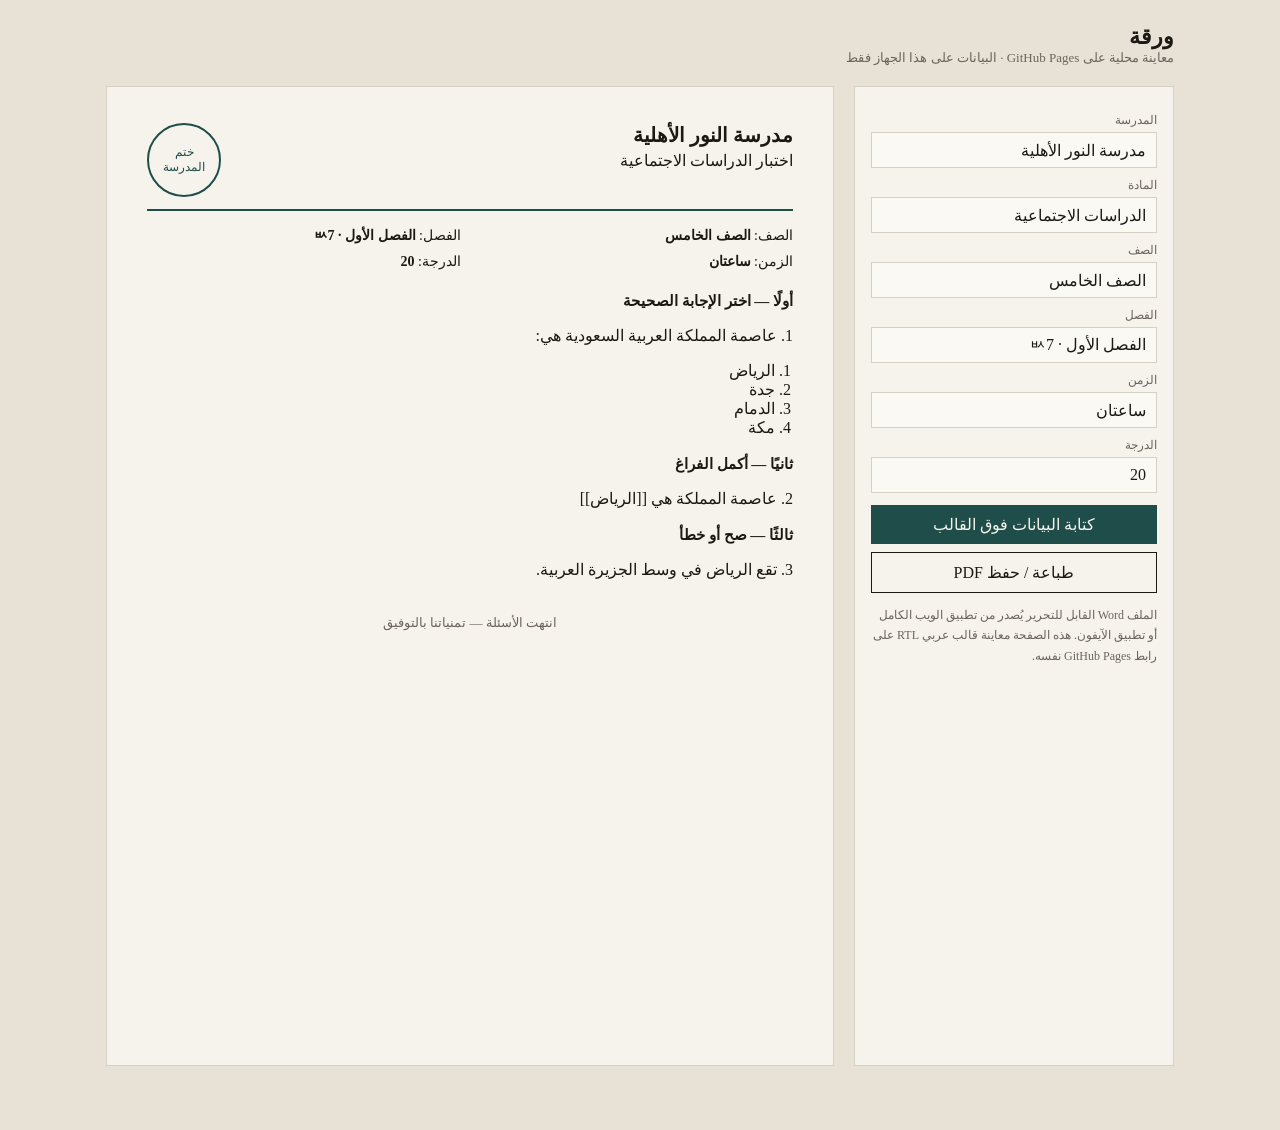
==== waraqa/index.html @ f8d20581 "feat: نشر صفحة ورقة على GitHub Pages" ====
<!DOCTYPE html>
<html lang="ar" dir="rtl">
<head>
  <meta charset="utf-8" />
  <meta name="viewport" content="width=device-width, initial-scale=1" />
  <title>ورقة — Waraqa</title>
  <meta name="description" content="إنتاج أوراق اختبار عربية على الجهاز. محلي أولًا." />
  <style>
    :root {
      --paper: #F6F3EC;
      --raised: #FBF9F4;
      --ink: #1C1915;
      --muted: #6B645C;
      --teal: #1F4D4A;
      --line: #D7D0C4;
      --crimson: #8B3A3A;
    }
    * { box-sizing: border-box; }
    html, body { margin: 0; background: #E8E2D6; color: var(--ink); font-family: "IBM Plex Sans Arabic", "Noto Naskh Arabic", "Amiri", "Traditional Arabic", serif; }
    body { min-height: 100dvh; }
    .wrap { max-width: 1100px; margin: 0 auto; padding: 24px 16px 64px; }
    header { display: flex; justify-content: space-between; align-items: center; margin-bottom: 20px; }
    .brand { font-weight: 700; font-size: 22px; }
    .sub { color: var(--muted); font-size: 13px; }
    .layout { display: grid; grid-template-columns: 320px 1fr; gap: 20px; }
    @media (max-width: 860px) { .layout { grid-template-columns: 1fr; } }
    .panel, .sheet { background: var(--paper); border: 1px solid var(--line); }
    .panel { padding: 16px; }
    label { display: block; font-size: 12px; color: var(--muted); margin: 10px 0 4px; }
    input, select, textarea {
      width: 100%; background: var(--raised); border: 1px solid var(--line);
      color: var(--ink); padding: 8px 10px; font: inherit; text-align: start;
    }
    button {
      border: 0; cursor: pointer; font: inherit; padding: 10px 14px;
    }
    .btn-main { background: var(--teal); color: var(--paper); width: 100%; margin-top: 12px; }
    .btn-sec { background: transparent; color: var(--ink); border: 1px solid var(--ink); width: 100%; margin-top: 8px; }
    .note { font-size: 12px; color: var(--muted); line-height: 1.7; margin-top: 12px; }
    .sheet { min-height: 980px; padding: 36px 40px; }
    .head { display: grid; grid-template-columns: 1fr auto; gap: 16px; border-bottom: 2px solid var(--teal); padding-bottom: 12px; }
    .seal {
      width: 74px; height: 74px; border: 2px solid var(--teal); border-radius: 50%;
      display: grid; place-items: center; font-size: 12px; color: var(--teal); text-align: center;
    }
    .meta { display: grid; grid-template-columns: 1fr 1fr; gap: 8px 18px; margin: 16px 0 22px; font-size: 14px; }
    .q { margin: 0 0 18px; text-align: start; }
    .q h3 { margin: 0 0 6px; font-size: 15px; }
    .opts { margin: 0; padding: 0 18px 0 0; }
    .foot { margin-top: 36px; text-align: center; color: var(--muted); font-size: 13px; }
    @media print {
      body { background: white; }
      .panel, header .actions { display: none !important; }
      .wrap { max-width: none; padding: 0; }
      .sheet { border: 0; min-height: auto; }
    }
  </style>
</head>
<body>
  <div class="wrap">
    <header>
      <div>
        <div class="brand">ورقة</div>
        <div class="sub">معاينة محلية على GitHub Pages · البيانات على هذا الجهاز فقط</div>
      </div>
      <div class="actions"></div>
    </header>
    <div class="layout">
      <aside class="panel">
        <label>المدرسة</label>
        <input id="school" value="مدرسة النور الأهلية" />
        <label>المادة</label>
        <input id="subject" value="الدراسات الاجتماعية" />
        <label>الصف</label>
        <input id="grade" value="الصف الخامس" />
        <label>الفصل</label>
        <input id="term" value="الفصل الأول · ㅄ7" />
        <label>الزمن</label>
        <input id="duration" value="ساعتان" />
        <label>الدرجة</label>
        <input id="score" value="20" />
        <button class="btn-main" id="apply" type="button">كتابة البيانات فوق القالب</button>
        <button class="btn-sec" id="print" type="button">طباعة / حفظ PDF</button>
        <p class="note">الملف Word القابل للتحرير يُصدر من تطبيق الويب الكامل أو تطبيق الآيفون. هذه الصفحة معاينة قالب عربي RTL على رابط GitHub Pages نفسه.</p>
      </aside>
      <article class="sheet" id="paper">
        <div class="head">
          <div>
            <div id="v-school" style="font-size:20px;font-weight:700">مدرسة النور الأهلية</div>
            <div id="v-subject" style="margin-top:4px">اختبار الدراسات الاجتماعية</div>
          </div>
          <div class="seal">ختم<br/>المدرسة</div>
        </div>
        <div class="meta">
          <div>الصف: <strong id="v-grade">الصف الخامس</strong></div>
          <div>الفصل: <strong id="v-term">الفصل الأول · ㅄ7</strong></div>
          <div>الزمن: <strong id="v-duration">ساعتان</strong></div>
          <div>الدرجة: <strong id="v-score">20</strong></div>
        </div>
        <section class="q">
          <h3>أولًا — اختر الإجابة الصحيحة</h3>
          <p>1. عاصمة المملكة العربية السعودية هي:</p>
          <ol class="opts" type="أ">
            <li>الرياض</li>
            <li>جدة</li>
            <li>الدمام</li>
            <li>مكة</li>
          </ol>
        </section>
        <section class="q">
          <h3>ثانيًا — أكمل الفراغ</h3>
          <p>2. عاصمة المملكة هي [[الرياض]]</p>
        </section>
        <section class="q">
          <h3>ثالثًا — صح أو خطأ</h3>
          <p>3. تقع الرياض في وسط الجزيرة العربية.</p>
        </section>
        <p class="foot">انتهت الأسئلة — تمنياتنا بالتوفيق</p>
      </article>
    </div>
  </div>
  <script>
    const map = [
      ["school", "v-school"],
      ["subject", "v-subject"],
      ["grade", "v-grade"],
      ["term", "v-term"],
      ["duration", "v-duration"],
      ["score", "v-score"]
    ];
    function apply() {
      const subject = document.getElementById("subject").value;
      document.getElementById("v-school").textContent = document.getElementById("school").value;
      document.getElementById("v-subject").textContent = "اختبار " + subject;
      document.getElementById("v-grade").textContent = document.getElementById("grade").value;
      document.getElementById("v-term").textContent = document.getElementById("term").value;
      document.getElementById("v-duration").textContent = document.getElementById("duration").value;
      document.getElementById("v-score").textContent = document.getElementById("score").value;
      const data = {};
      map.forEach(([id]) => data[id] = document.getElementById(id).value);
      localStorage.setItem("waraqa-v1", JSON.stringify(data));
    }
    document.getElementById("apply").onclick = apply;
    document.getElementById("print").onclick = () => window.print();
    try {
      const saved = JSON.parse(localStorage.getItem("waraqa-v1") || "null");
      if (saved) {
        map.forEach(([id]) => { if (saved[id]) document.getElementById(id).value = saved[id]; });
        apply();
      }
    } catch (e) {}
  </script>
</body>
</html>
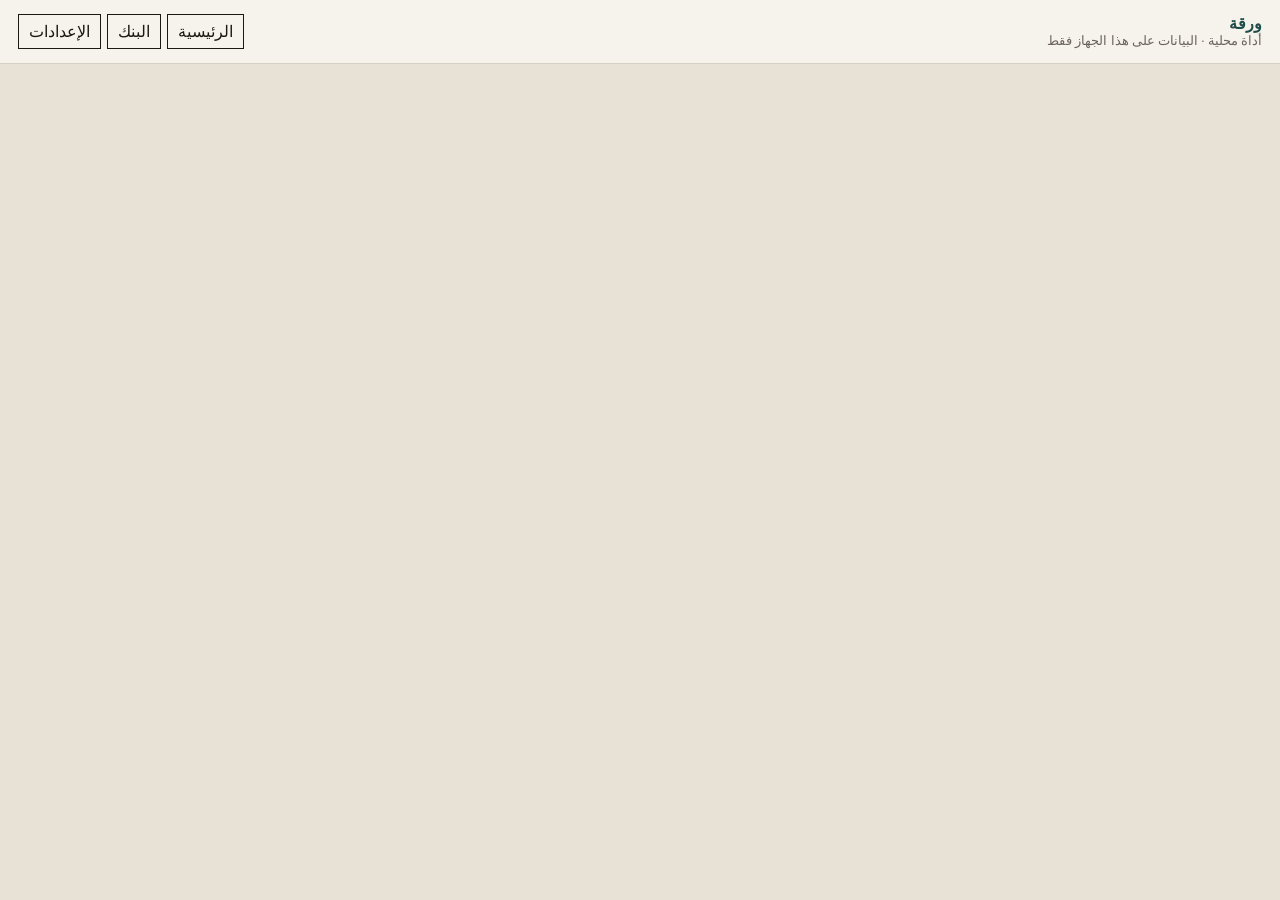
==== commit 7c92dfd2: "feat: لوحة ورقة كاملة على /waraqa/ — web.3" ====
--- a/waraqa/index.html
+++ b/waraqa/index.html
@@ -1,154 +1,61 @@
 <!DOCTYPE html>
 <html lang="ar" dir="rtl">
 <head>
-  <meta charset="utf-8" />
-  <meta name="viewport" content="width=device-width, initial-scale=1" />
-  <title>ورقة — Waraqa</title>
-  <meta name="description" content="إنتاج أوراق اختبار عربية على الجهاز. محلي أولًا." />
-  <style>
-    :root {
-      --paper: #F6F3EC;
-      --raised: #FBF9F4;
-      --ink: #1C1915;
-      --muted: #6B645C;
-      --teal: #1F4D4A;
-      --line: #D7D0C4;
-      --crimson: #8B3A3A;
-    }
-    * { box-sizing: border-box; }
-    html, body { margin: 0; background: #E8E2D6; color: var(--ink); font-family: "IBM Plex Sans Arabic", "Noto Naskh Arabic", "Amiri", "Traditional Arabic", serif; }
-    body { min-height: 100dvh; }
-    .wrap { max-width: 1100px; margin: 0 auto; padding: 24px 16px 64px; }
-    header { display: flex; justify-content: space-between; align-items: center; margin-bottom: 20px; }
-    .brand { font-weight: 700; font-size: 22px; }
-    .sub { color: var(--muted); font-size: 13px; }
-    .layout { display: grid; grid-template-columns: 320px 1fr; gap: 20px; }
-    @media (max-width: 860px) { .layout { grid-template-columns: 1fr; } }
-    .panel, .sheet { background: var(--paper); border: 1px solid var(--line); }
-    .panel { padding: 16px; }
-    label { display: block; font-size: 12px; color: var(--muted); margin: 10px 0 4px; }
-    input, select, textarea {
-      width: 100%; background: var(--raised); border: 1px solid var(--line);
-      color: var(--ink); padding: 8px 10px; font: inherit; text-align: start;
-    }
-    button {
-      border: 0; cursor: pointer; font: inherit; padding: 10px 14px;
-    }
-    .btn-main { background: var(--teal); color: var(--paper); width: 100%; margin-top: 12px; }
-    .btn-sec { background: transparent; color: var(--ink); border: 1px solid var(--ink); width: 100%; margin-top: 8px; }
-    .note { font-size: 12px; color: var(--muted); line-height: 1.7; margin-top: 12px; }
-    .sheet { min-height: 980px; padding: 36px 40px; }
-    .head { display: grid; grid-template-columns: 1fr auto; gap: 16px; border-bottom: 2px solid var(--teal); padding-bottom: 12px; }
-    .seal {
-      width: 74px; height: 74px; border: 2px solid var(--teal); border-radius: 50%;
-      display: grid; place-items: center; font-size: 12px; color: var(--teal); text-align: center;
-    }
-    .meta { display: grid; grid-template-columns: 1fr 1fr; gap: 8px 18px; margin: 16px 0 22px; font-size: 14px; }
-    .q { margin: 0 0 18px; text-align: start; }
-    .q h3 { margin: 0 0 6px; font-size: 15px; }
-    .opts { margin: 0; padding: 0 18px 0 0; }
-    .foot { margin-top: 36px; text-align: center; color: var(--muted); font-size: 13px; }
-    @media print {
-      body { background: white; }
-      .panel, header .actions { display: none !important; }
-      .wrap { max-width: none; padding: 0; }
-      .sheet { border: 0; min-height: auto; }
-    }
-  </style>
+<meta charset="utf-8"/>
+<meta name="viewport" content="width=device-width, initial-scale=1"/>
+<title>ورقة</title>
+<meta name="theme-color" content="#1F4D4A"/>
+<meta name="waraqa-build" content="0.1.0-web.3"/>
+<style>
+:root{--paper:#F6F3EC;--raised:#FBF9F4;--ink:#1C1915;--muted:#6B645C;--teal:#1F4D4A;--line:#D7D0C4;--crimson:#8B3A3A}
+*{box-sizing:border-box}html,body{margin:0;background:#E8E2D6;color:var(--ink);font-family:"IBM Plex Sans Arabic","Noto Naskh Arabic","Amiri","Traditional Arabic",serif}
+a{color:inherit;text-decoration:none}
+.top{display:flex;justify-content:space-between;align-items:center;gap:12px;padding:14px 18px;background:var(--paper);border-bottom:1px solid var(--line)}
+.brand{font-weight:700;color:var(--teal)}.nav a{border:1px solid var(--ink);padding:7px 10px;margin-inline-start:6px;display:inline-block}
+.wrap{max-width:1100px;margin:0 auto;padding:20px 16px 72px}
+.row{display:flex;gap:8px;flex-wrap:wrap;margin:12px 0}
+button.main{background:var(--teal);color:var(--paper);border:1px solid var(--teal);padding:10px 14px;font:inherit;cursor:pointer}
+button.ghost{background:transparent;color:var(--ink);border:1px solid var(--ink);padding:10px 14px;font:inherit;cursor:pointer}
+.stats{display:grid;grid-template-columns:repeat(3,1fr);gap:10px}.card{background:var(--paper);border:1px solid var(--line);padding:14px}
+.muted{color:var(--muted);font-size:13px}.err{color:var(--crimson)}
+label{display:block;font-size:12px;color:var(--muted);margin:10px 0 4px}
+input,textarea,select{width:100%;background:var(--raised);border:1px solid var(--line);color:var(--ink);padding:8px 10px;font:inherit;text-align:start;direction:rtl}
+.layout{display:grid;grid-template-columns:320px 1fr;gap:16px}@media(max-width:860px){.layout,.stats{grid-template-columns:1fr}}
+.sheet{background:#fff;border:1px solid var(--line);padding:28px 30px;min-height:640px}
+.head{display:grid;grid-template-columns:1fr auto;gap:12px;border-bottom:2px solid var(--teal);padding-bottom:10px}
+.seal{width:74px;height:74px;border:2px solid var(--teal);border-radius:50%;display:grid;place-items:center;color:var(--teal);text-align:center;font-size:12px}
+table.meta{width:100%;border-collapse:collapse;margin:12px 0 16px}table.meta td{border:1px solid var(--ink);padding:4px 6px}
+.q{margin:0 0 14px;text-align:start}.end{text-align:center;margin-top:24px}
+ul.list{list-style:none;padding:0}ul.list li{background:var(--paper);border:1px solid var(--line);padding:12px;margin:8px 0;cursor:pointer}
+@media print{.top,.row,.nav{display:none!important}body{background:#fff}.sheet{border:0}}
+</style>
 </head>
 <body>
-  <div class="wrap">
-    <header>
-      <div>
-        <div class="brand">ورقة</div>
-        <div class="sub">معاينة محلية على GitHub Pages · البيانات على هذا الجهاز فقط</div>
-      </div>
-      <div class="actions"></div>
-    </header>
-    <div class="layout">
-      <aside class="panel">
-        <label>المدرسة</label>
-        <input id="school" value="مدرسة النور الأهلية" />
-        <label>المادة</label>
-        <input id="subject" value="الدراسات الاجتماعية" />
-        <label>الصف</label>
-        <input id="grade" value="الصف الخامس" />
-        <label>الفصل</label>
-        <input id="term" value="الفصل الأول · ㅄ7" />
-        <label>الزمن</label>
-        <input id="duration" value="ساعتان" />
-        <label>الدرجة</label>
-        <input id="score" value="20" />
-        <button class="btn-main" id="apply" type="button">كتابة البيانات فوق القالب</button>
-        <button class="btn-sec" id="print" type="button">طباعة / حفظ PDF</button>
-        <p class="note">الملف Word القابل للتحرير يُصدر من تطبيق الويب الكامل أو تطبيق الآيفون. هذه الصفحة معاينة قالب عربي RTL على رابط GitHub Pages نفسه.</p>
-      </aside>
-      <article class="sheet" id="paper">
-        <div class="head">
-          <div>
-            <div id="v-school" style="font-size:20px;font-weight:700">مدرسة النور الأهلية</div>
-            <div id="v-subject" style="margin-top:4px">اختبار الدراسات الاجتماعية</div>
-          </div>
-          <div class="seal">ختم<br/>المدرسة</div>
-        </div>
-        <div class="meta">
-          <div>الصف: <strong id="v-grade">الصف الخامس</strong></div>
-          <div>الفصل: <strong id="v-term">الفصل الأول · ㅄ7</strong></div>
-          <div>الزمن: <strong id="v-duration">ساعتان</strong></div>
-          <div>الدرجة: <strong id="v-score">20</strong></div>
-        </div>
-        <section class="q">
-          <h3>أولًا — اختر الإجابة الصحيحة</h3>
-          <p>1. عاصمة المملكة العربية السعودية هي:</p>
-          <ol class="opts" type="أ">
-            <li>الرياض</li>
-            <li>جدة</li>
-            <li>الدمام</li>
-            <li>مكة</li>
-          </ol>
-        </section>
-        <section class="q">
-          <h3>ثانيًا — أكمل الفراغ</h3>
-          <p>2. عاصمة المملكة هي [[الرياض]]</p>
-        </section>
-        <section class="q">
-          <h3>ثالثًا — صح أو خطأ</h3>
-          <p>3. تقع الرياض في وسط الجزيرة العربية.</p>
-        </section>
-        <p class="foot">انتهت الأسئلة — تمنياتنا بالتوفيق</p>
-      </article>
-    </div>
-  </div>
-  <script>
-    const map = [
-      ["school", "v-school"],
-      ["subject", "v-subject"],
-      ["grade", "v-grade"],
-      ["term", "v-term"],
-      ["duration", "v-duration"],
-      ["score", "v-score"]
-    ];
-    function apply() {
-      const subject = document.getElementById("subject").value;
-      document.getElementById("v-school").textContent = document.getElementById("school").value;
-      document.getElementById("v-subject").textContent = "اختبار " + subject;
-      document.getElementById("v-grade").textContent = document.getElementById("grade").value;
-      document.getElementById("v-term").textContent = document.getElementById("term").value;
-      document.getElementById("v-duration").textContent = document.getElementById("duration").value;
-      document.getElementById("v-score").textContent = document.getElementById("score").value;
-      const data = {};
-      map.forEach(([id]) => data[id] = document.getElementById(id).value);
-      localStorage.setItem("waraqa-v1", JSON.stringify(data));
-    }
-    document.getElementById("apply").onclick = apply;
-    document.getElementById("print").onclick = () => window.print();
-    try {
-      const saved = JSON.parse(localStorage.getItem("waraqa-v1") || "null");
-      if (saved) {
-        map.forEach(([id]) => { if (saved[id]) document.getElementById(id).value = saved[id]; });
-        apply();
-      }
-    } catch (e) {}
-  </script>
+<header class="top"><div><div class="brand">ورقة</div><div class="muted">أداة محلية · البيانات على هذا الجهاز فقط</div></div>
+<nav class="nav"><a href="#/">الرئيسية</a><a href="#/bank">البنك</a><a href="#/settings">الإعدادات</a></nav></header>
+<div class="wrap" id="app"></div>
+<script>
+const KEY="waraqa-v1";
+const L="أبجدهوز";
+function esc(s){
+  return String(s==null?"":s).split("&").join("&").split("<").join("<").split(">").join(">").split('"').join(""").split("'").join("&#39;");
+}
+const demoQs=[{id:"q1",type:"mcq",stem:"عاصمة المملكة العربية السعودية هي:",options:["الرياض","جدة","الدمام","مكة"],score:4},{id:"q2",type:"blank",stem:"عاصمة المملكة هي [[الرياض]]",score:4},{id:"q3",type:"tf",stem:"تقع الرياض في وسط الجزيرة العربية.",score:4},{id:"q4",type:"open",stem:"علل: تُعد المملكة ملتقى للقارات الثلاث.",score:4},{id:"q5",type:"open",stem:"حل المعادلة $x^2+1=0$ يُكتب كنص داخل السؤال.",score:4}];
+function demo(){return{school:{name:"مدرسة النور الأهلية"},questions:demoQs,exams:[{id:"exam_social_final",title:"اختبار الدراسات الاجتماعية",subject:"الدراسات الاجتماعية",grade:"الصف الخامس",term:"الفصل الدراسي الأول",minutes:"45",total:20,qids:demoQs.map(q=>q.id)}]}}
+function load(){try{const raw=JSON.parse(localStorage.getItem(KEY)||"null");if(raw&&raw.state&&Array.isArray(raw.state.exams))return{school:raw.state.school||demo().school,questions:raw.state.questions||[],exams:raw.state.exams||[]};if(raw&&raw.exams)return raw}catch(e){}return demo()}
+let S=load();
+function save(){localStorage.setItem(KEY,JSON.stringify({state:{school:S.school,questions:S.questions,exams:S.exams},version:3}))}
+function uid(p){return p+"_"+Math.random().toString(36).slice(2,8)}
+function route(){const h=(location.hash||"#/").slice(1)||"/";const m=h.match(/^\/exams\/([^/]+)(\/preview)?/);if(m)return{name:m[2]?"preview":"exam",id:decodeURIComponent(m[1])};if(h==="/bank")return{name:"bank"};if(h==="/settings")return{name:"settings"};return{name:"home"}}
+function go(p){location.hash=p}
+function stemHtml(s){return esc(s).replace(/\[\[([^\]]+)\]\]/g,'<span style="border-bottom:1px solid #1C1915;min-width:5rem;display:inline-block"></span>')}
+function examBy(id){return S.exams.find(e=>e.id===id)}
+function qsOf(e){return (e.qids||[]).map(id=>S.questions.find(q=>q.id===id)).filter(Boolean)}
+function sum(e){return qsOf(e).reduce((a,q)=>a+(Number(q.score)||0),0)}
+function validate(e){const t=Number(e.total||0),s=sum(e);return t&&s!==t?"مجموع الدرجات "+s+" بينما المطلوب "+t:""}
+function paper(e){const qs=qsOf(e);const rows=`<tr><td>المادة</td><td>${esc(e.subject)}</td><td>الصف</td><td>${esc(e.grade)}</td></tr><tr><td>الفصل</td><td>${esc(e.term)}</td><td>المدة</td><td>${esc(e.minutes)} دقيقة</td></tr><tr><td>الدرجة</td><td>${esc(e.total)}</td><td>النموذج</td><td>أ</td></tr>`;const body=qs.map((q,i)=>{let extra="";if(q.type==="mcq")extra="<p>"+(q.options||[]).map((o,j)=>esc((L[j]||(j+1))+") "+o)).join("<br>")+"</p>";if(q.type==="tf")extra="<p>صواب / خطأ</p>";return `<div class="q"><b>${i+1}) ${stemHtml(q.stem)}</b> <span class="muted">(${esc(q.score)})</span>${extra}</div>`}).join("");return `<article class="sheet"><div class="head"><div><div style="font-size:20px;font-weight:700">${esc(S.school.name)}</div><div>${esc(e.title)}</div></div><div class="seal">ختم<br>المدرسة</div></div><table class="meta">${rows}</table>${body}<p class="end">انتهت الأسئلة — تمنياتنا بالتوفيق</p><p class="muted">الملف Word قابل للتحرير واتجاهه عربي داخل خصائص الملف. راجعْه في Microsoft Word قبل الطباعة.</p></article>`}
+function render(){const r=route(),el=document.getElementById("app");if(r.name==="home"){el.innerHTML=`<h1>اختبار عربي جاهز للطباعة خلال دقائق</h1><p class="muted">أنشئ من البنك، اكتب الغلاف فوق القالب، ثم نزّل Word.</p><div class="row"><button class="main" id="new">إنشاء اختبار</button><button class="ghost" id="ready">معاينة النموذج الجاهز</button></div><div class="stats"><div class="card"><div class="muted">أسئلة في البنك</div><div style="font-size:28px">${S.questions.length}</div></div><div class="card"><div class="muted">اختبارات محفوظة</div><div style="font-size:28px">${S.exams.length}</div></div><div class="card"><div class="muted">أنواع الأسئلة</div><div style="font-size:28px">6</div></div></div><h2>الاختبارات</h2><ul class="list">${S.exams.map(e=>`<li data-id="${esc(e.id)}"><b>${esc(e.title)}</b><div class="muted">${esc(e.subject)} · ${qsOf(e).length} أسئلة</div></li>`).join("")}</ul>`;el.querySelector("#new").onclick=()=>{const e={id:uid("exam"),title:"اختبار جديد",subject:"",grade:"",term:"الفصل الدراسي الأول",minutes:"45",total:20,qids:[]};S.exams.unshift(e);save();go("/exams/"+e.id)};el.querySelector("#ready").onclick=()=>go("/exams/exam_social_final/preview");el.querySelectorAll("ul.list li").forEach(li=>li.onclick=()=>go("/exams/"+li.dataset.id));return}if(r.name==="bank"){el.innerHTML=`<h1>بنك الأسئلة</h1><div class="layout"><div class="card"><label>نص السؤال</label><textarea id="stem"></textarea><label>النوع</label><select id="type"><option value="mcq">اختيار من متعدد</option><option value="tf">صح وخطأ</option><option value="blank">إكمال فراغ</option><option value="open">مقال</option></select><label>الخيارات مفصولة بـ |</label><input id="opts"/><label>الدرجة</label><input id="sc" value="2"/><button class="main" id="add">إضافة للبنك</button></div><ul class="list">${S.questions.map(q=>`<li><b>${esc(q.stem)}</b><div class="muted">${esc(q.type)} · ${esc(q.score)}</div></li>`).join("")}</ul></div>`;el.querySelector("#add").onclick=()=>{const stem=el.querySelector("#stem").value.trim();if(!stem)return;const type=el.querySelector("#type").value;const q={id:uid("q"),type,stem:stem.slice(0,2000),score:Number(el.querySelector("#sc").value)||1};if(type==="mcq")q.options=el.querySelector("#opts").value.split("|").map(s=>s.trim()).filter(Boolean);S.questions.unshift(q);save();render()};return}if(r.name==="settings"){el.innerHTML=`<h1>الإعدادات</h1><label>اسم المدرسة</label><input id="school" value="${esc(S.school.name)}"/><div class="row"><button class="main" id="saveSch">حفظ</button><button class="ghost" id="wipe">حذف البيانات المحلية</button></div><p class="muted">لا حساب سحابي. لا تحليلات. المسح لهذا المتصفح فقط.</p>`;el.querySelector("#saveSch").onclick=()=>{S.school.name=el.querySelector("#school").value.slice(0,120);save();render()};el.querySelector("#wipe").onclick=()=>{S={school:{name:""},questions:[],exams:[]};localStorage.removeItem(KEY);save();render()};return}const exam=examBy(r.id);if(!exam){el.innerHTML="<p>الاختبار غير موجود.</p>";return}if(r.name==="preview"){el.innerHTML=`<div class="row"><button class="ghost" id="pdf">طباعة / PDF</button><button class="ghost" id="back">تعديل الغلاف</button></div><p class="err">${esc(validate(exam))}</p>${paper(exam)}`;el.querySelector("#pdf").onclick=()=>window.print();el.querySelector("#back").onclick=()=>go("/exams/"+exam.id);return}el.innerHTML=`<div class="layout"><div class="card"><label>عنوان الاختبار</label><input id="title" value="${esc(exam.title)}"/><label>المادة</label><input id="subject" value="${esc(exam.subject)}"/><label>الصف</label><input id="grade" value="${esc(exam.grade)}"/><label>الفصل</label><input id="term" value="${esc(exam.term)}"/><label>المدة</label><input id="minutes" value="${esc(exam.minutes)}"/><label>الدرجة</label><input id="total" value="${esc(exam.total)}"/><p class="err">${esc(validate(exam))}</p><div class="row"><button class="main" id="save">كتابة البيانات فوق القالب</button><button class="ghost" id="prev">معاينة</button></div><h3>أسئلة البنك</h3>${S.questions.map(q=>`<label><input type="checkbox" data-qid="${esc(q.id)}" ${exam.qids.includes(q.id)?"checked":""}/> ${esc(q.stem)}</label>`).join("")}</div>${paper(exam)}</div>`;const grab=()=>{exam.title=el.querySelector("#title").value.slice(0,160);exam.subject=el.querySelector("#subject").value.slice(0,120);exam.grade=el.querySelector("#grade").value.slice(0,80);exam.term=el.querySelector("#term").value.slice(0,80);exam.minutes=el.querySelector("#minutes").value.slice(0,20);exam.total=Number(el.querySelector("#total").value)||0;exam.qids=[...el.querySelectorAll("input[data-qid]:checked")].map(i=>i.dataset.qid);save()};el.querySelector("#save").onclick=()=>{grab();render()};el.querySelector("#prev").onclick=()=>{grab();go("/exams/"+exam.id+"/preview")}}
+addEventListener("hashchange",render);if(!location.hash)location.hash="/";else render();
+</script>
 </body>
 </html>
